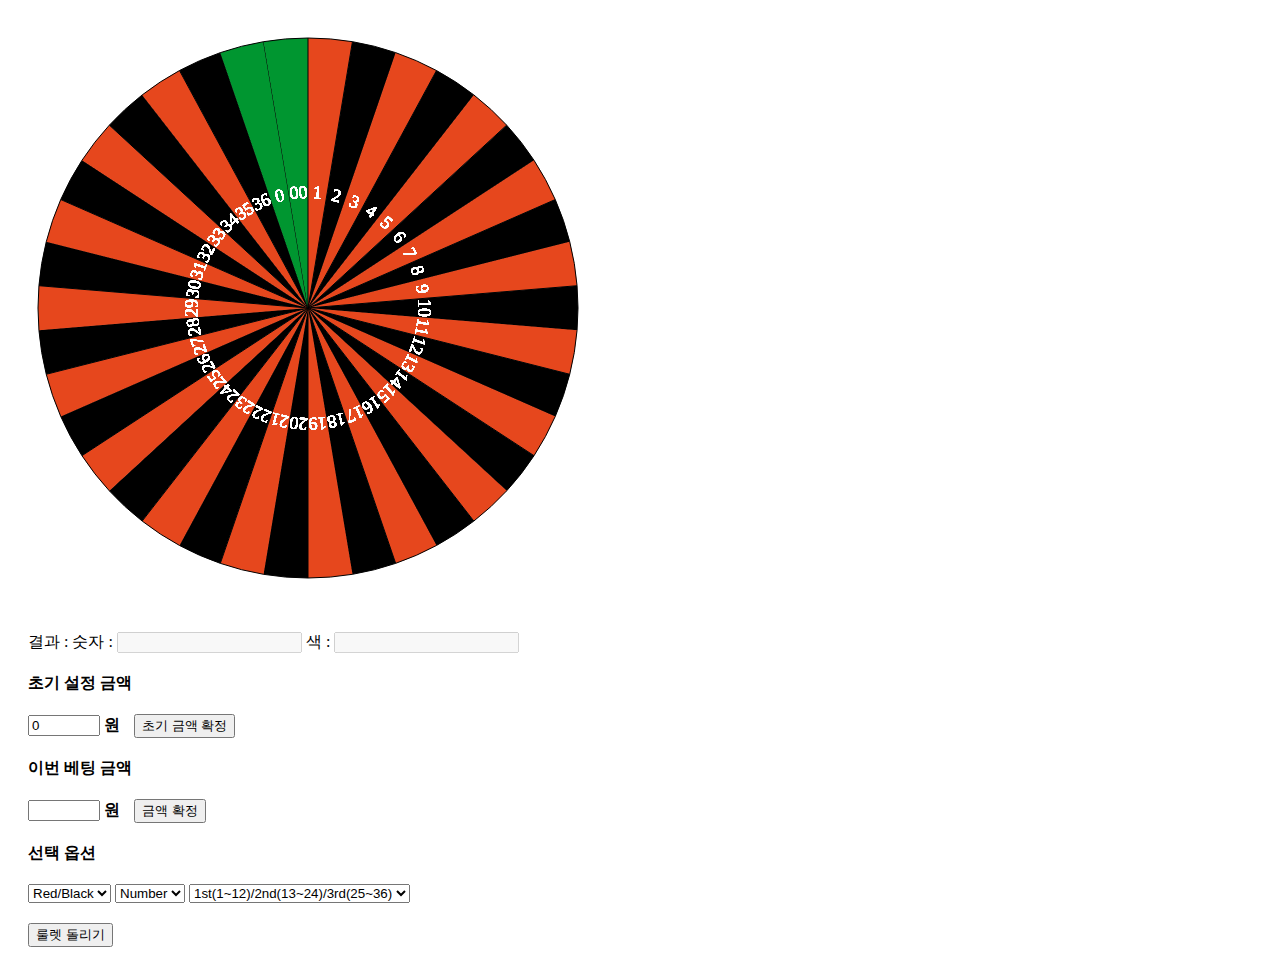
==== r.html @ 2109bbd1 "Add files via upload" ====
<!DOCTYPE html>
<html lang="en">

<head>
    <meta charset="UTF-8">
    <meta name="viewport" content="width=device-width, initial-scale=1.0">
    <title>Canvas 룰렛</title>
    <link rel="stylesheet" href="css/styles.css">
    <script src="js/script.js"></script>
    <link href="https://cdn.jsdelivr.net/npm/bootstrap@5.0.2/dist/css/bootstrap.min.css" rel="stylesheet"
        integrity="sha384-EVSTQN3/azprG1Anm3QDgpJLIm9Nao0Yz1ztcQTwFspd3yD65VohhpuuCOmLASjC" crossorigin="anonymous">
    <script src="https://ajax.googleapis.com/ajax/libs/jquery/3.5.1/jquery.min.js"></script>
    <script src="https://cdn.jsdelivr.net/npm/bootstrap@5.0.2/dist/js/bootstrap.bundle.min.js"
        integrity="sha384-MrcW6ZMFYlzcLA8Nl+NtUVF0sA7MsXsP1UyJoMp4YLEuNSfAP+JcXn/tWtIaxVXM"
        crossorigin="anonymous"></script>

    <link href="https://fonts.googleapis.com/css2?family=Gowun+Dodum&display=swap" rel="stylesheet">

    <script src="js/game.js"></script>
    <script>
                

    </script>
</head>

<body>
    <canvas id="rouletteCanvas" width="600" height="600"></canvas>
    <!-- <p id="hidden_answer" style="color: transparent;">요기있지</p> -->
    
    <div>결과 : 
        숫자 : <input oninput="start_fn()" id="hidden_answer_1" disabled>
        색 : <input id="hidden_answer_2" disabled>
    </div> 

    <div>
        <B>초기 설정 금액</B>
    </div>
    <div id="insert_div">
        <input type="number" min=0 max="1000" id="insert_coin" value="0">
        <b>원</b>
        <!-- <input type="text" id="insert_coin" disabled>원 -->
        <button id="insert_btn" onclick="setup_play()">초기 금액 확정</button>
    </div>
    <div>
        <B>이번 베팅 금액</B>
    </div>
    <div>
        <input type="number" id="gamble_coin" min=0 max="1000">
        <b>원</b>
        <button id="coin_fix_Btn" onclick="prepare_play()">금액 확정</button>
    </div>
    <div>
        <B>선택 옵션</B>
    </div>
    <div>

        <select onchange="disable_fn()" class="form-select" aria-label="Default select example" id="select_color">
            <option selected>Red/Black</option>
            <option value="1">Red</option>
            <option value="2">Black</option>
        </select>

        <select onchange="disable_fn()" class="form-select" aria-label="Default select example" id="select_number">
            <option selected>Number</option>
            <!-- <option value="1">Red</option> -->
        </select>

        <select onchange="disable_fn()" class="form-select" aria-label="Default select example" id="select_grade">
            <option selected>1st(1~12)/2nd(13~24)/3rd(25~36)</option>
            <!-- <option value="1">Red</option> -->
        </select>
    </div>
    <div>
        <button id="spinBtn">룰렛 돌리기</button>
    </div>

</body>

</html>
---- css/styles.css ----
div {
    margin: 20px;
    /* margin-left: 50px;
    margin-bottom: 20px; */
}
b{
    margin-right: 10px;
}
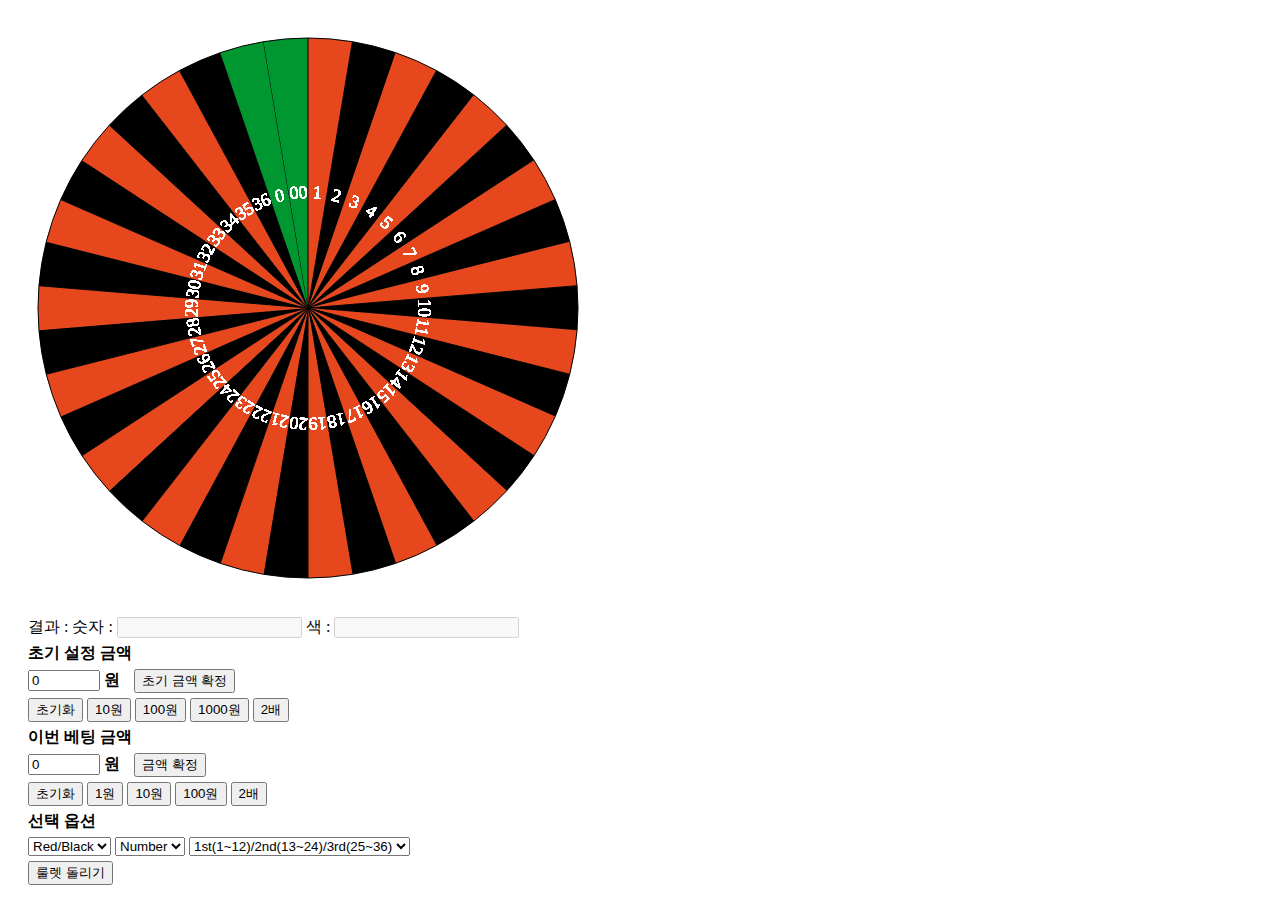
==== commit d0aed875: "Add files via upload" ====
--- a/r.html
+++ b/r.html
@@ -39,15 +39,30 @@
         <input type="number" min=0 max="1000" id="insert_coin" value="0">
         <b>원</b>
         <!-- <input type="text" id="insert_coin" disabled>원 -->
+
         <button id="insert_btn" onclick="setup_play()">초기 금액 확정</button>
+    </div>
+    <div>
+        <button id = "btn_0_ins" onclick="set_up_reset_ins()">초기화</button>
+        <button id = "btn_10_ins" onclick="set_up_10_ins()">10원</button>
+        <button id = "btn_100_ins" onclick="set_up_100_ins()">100원</button>
+        <button id = "btn_1000_ins" onclick="set_up_1000_ins()">1000원</button>
+        <button id = "btn_twice_ins" onclick="set_up_twice_ins()">2배</button>
     </div>
     <div>
         <B>이번 베팅 금액</B>
     </div>
     <div>
-        <input type="number" id="gamble_coin" min=0 max="1000">
+        <input type="number" id="gamble_coin" min=0 max="1000" value="0">
         <b>원</b>
         <button id="coin_fix_Btn" onclick="prepare_play()">금액 확정</button>
+    </div>
+    <div>
+        <button id = "btn_0_gam" onclick="set_up_reset_gamble()">초기화</button>
+        <button id = "btn_1_gam" onclick="set_up_1_gam()">1원</button>
+        <button id = "btn_10_gam" onclick="set_up_10_gam()">10원</button>
+        <button id = "btn_100_gam" onclick="set_up_100_gam()">100원</button>
+        <button id = "btn_twice_gam" onclick="set_up_twice_gam()">2배</button>
     </div>
     <div>
         <B>선택 옵션</B>
@@ -67,7 +82,9 @@
 
         <select onchange="disable_fn()" class="form-select" aria-label="Default select example" id="select_grade">
             <option selected>1st(1~12)/2nd(13~24)/3rd(25~36)</option>
-            <!-- <option value="1">Red</option> -->
+            <option value="1">1st(1~12)</option>
+            <option value="2">2nd(13~24)</option>
+            <option value="3">3rd(25~36)</option>
         </select>
     </div>
     <div>
--- a/css/styles.css
+++ b/css/styles.css
@@ -1,5 +1,5 @@
 div {
-    margin: 20px;
+    margin: 5px 20px 5px 20px;
     /* margin-left: 50px;
     margin-bottom: 20px; */
 }
